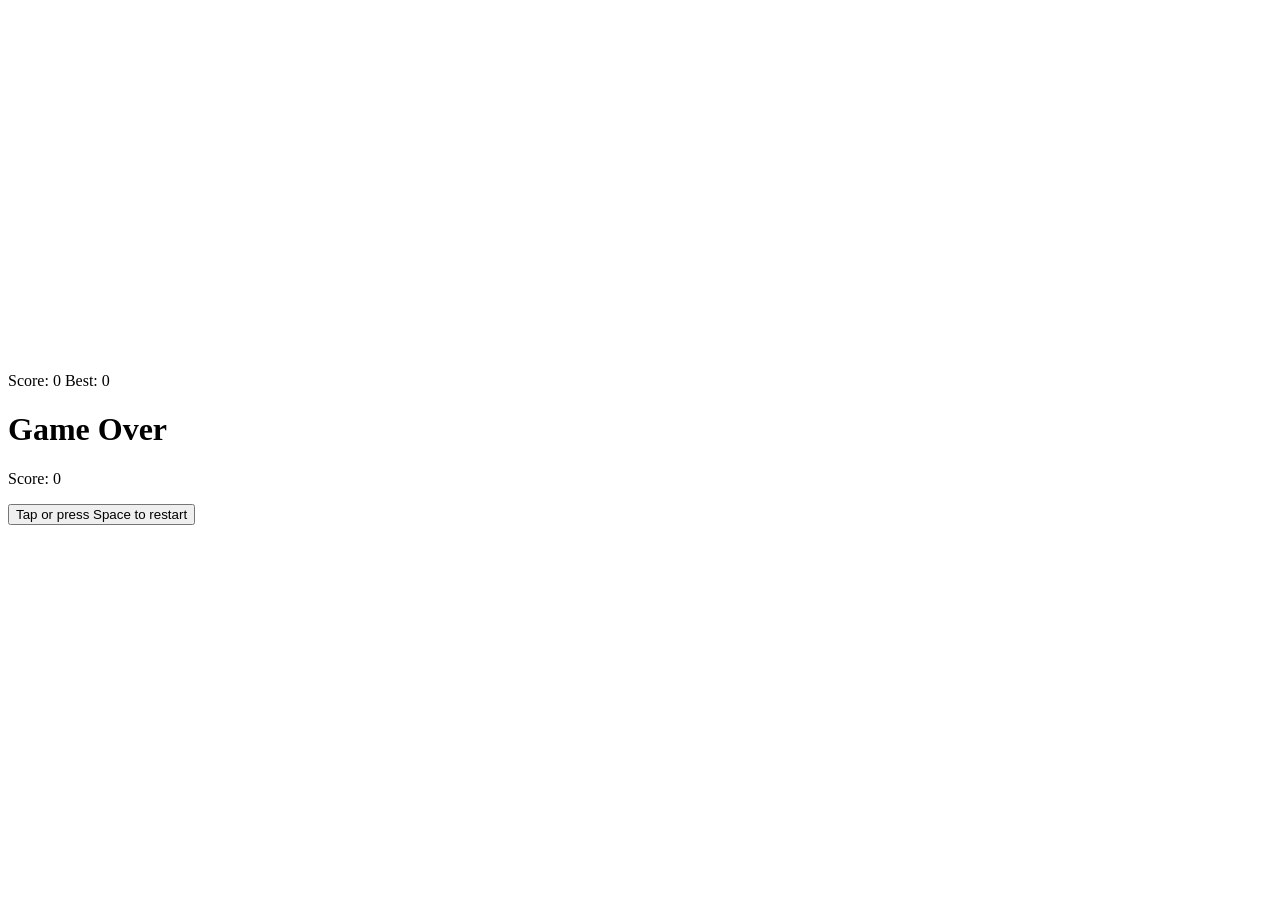
==== src/index.html @ efceb002 "created basic folder structure" ====
<!DOCTYPE html>
<html lang="en">
<head>
<meta charset="UTF-8" />
<meta name="viewport" content="width=device-width, initial-scale=1, maximum-scale=1, user-scalable=no" />
<title>Fish Game: Regulated River</title>
<link rel="stylesheet" href="style.css" />
</head>
<body>
  <div id="game-container">
    <canvas id="game-canvas" width="240" height="360"></canvas>

    <div id="hud">
      <span id="score">Score: 0</span>
      <span id="best">Best: 0</span>
    </div>

    <div id="game-over-screen" class="hidden">
      <h1>Game Over</h1>
      <p id="final-score">Score: 0</p>
      <button id="restart-button">Tap or press Space to restart</button>
    </div>

    <div id="touch-controls">
      <div id="touch-left" class="touch-zone"></div>
      <div id="touch-right" class="touch-zone"></div>
    </div>
  </div>

  <script src="game.js"></script>
</body>
</html>
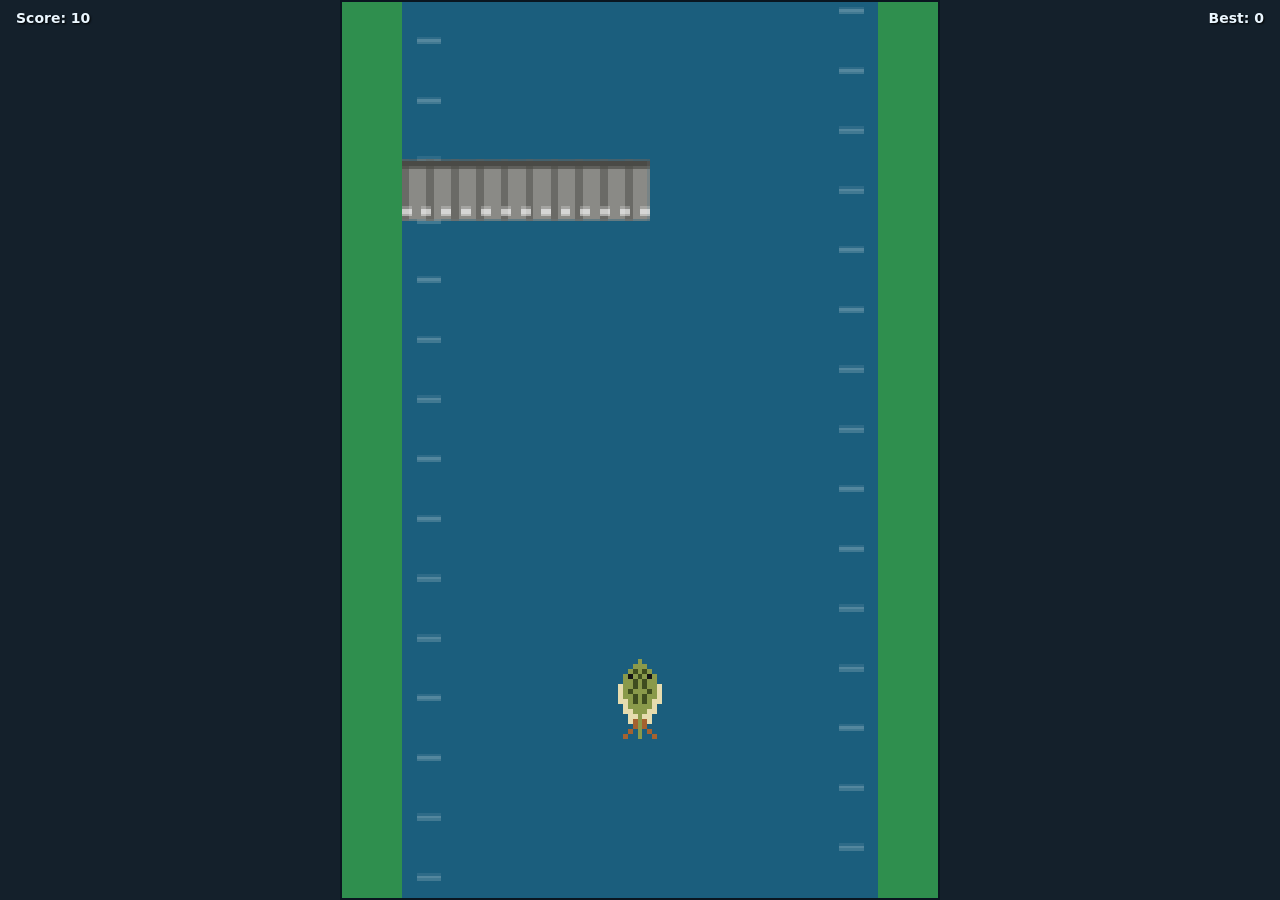
==== commit f7cd1f19: "Fix asset paths and deploy path after src/ restructure index.html referenced style.css and game.js a" ====
--- a/src/index.html
+++ b/src/index.html
@@ -4,7 +4,7 @@
 <meta charset="UTF-8" />
 <meta name="viewport" content="width=device-width, initial-scale=1, maximum-scale=1, user-scalable=no" />
 <title>Fish Game: Regulated River</title>
-<link rel="stylesheet" href="style.css" />
+<link rel="stylesheet" href="styles/style.css" />
 </head>
 <body>
   <div id="game-container">
@@ -27,6 +27,6 @@
     </div>
   </div>
 
-  <script src="game.js"></script>
+  <script src="components/game.js"></script>
 </body>
 </html>
--- a/src/styles/style.css
+++ b/src/styles/style.css
@@ -0,0 +1,91 @@
+* {
+  box-sizing: border-box;
+  -webkit-tap-highlight-color: transparent;
+}
+
+html, body {
+  height: 100%;
+  margin: 0;
+  background: #14202b;
+  color: #eaf6ff;
+  font-family: "Segoe UI", system-ui, sans-serif;
+  overflow: hidden;
+}
+
+#game-container {
+  position: relative;
+  width: 100vw;
+  height: 100vh;
+  display: flex;
+  align-items: center;
+  justify-content: center;
+  touch-action: none;
+}
+
+#game-canvas {
+  background: #1b5e7d;
+  image-rendering: pixelated;
+  image-rendering: crisp-edges;
+  height: 100vh;
+  max-width: 100vw;
+  width: auto;
+  aspect-ratio: 240 / 360;
+  border: 2px solid #0a1620;
+}
+
+#hud {
+  position: absolute;
+  top: 10px;
+  left: 0;
+  right: 0;
+  display: flex;
+  justify-content: space-between;
+  padding: 0 16px;
+  font-size: 14px;
+  font-weight: bold;
+  text-shadow: 1px 1px 2px #000;
+  pointer-events: none;
+}
+
+#game-over-screen {
+  position: absolute;
+  inset: 0;
+  display: flex;
+  flex-direction: column;
+  align-items: center;
+  justify-content: center;
+  gap: 8px;
+  background: rgba(10, 22, 32, 0.85);
+  text-align: center;
+  padding: 16px;
+}
+
+#game-over-screen.hidden {
+  display: none;
+}
+
+#game-over-screen h1 {
+  margin: 0;
+  font-size: 28px;
+}
+
+#restart-button {
+  margin-top: 12px;
+  padding: 10px 16px;
+  font-size: 14px;
+  background: #2d8f5f;
+  color: #fff;
+  border: none;
+  border-radius: 6px;
+  cursor: pointer;
+}
+
+#touch-controls {
+  position: absolute;
+  inset: 0;
+  display: flex;
+}
+
+.touch-zone {
+  flex: 1;
+}
